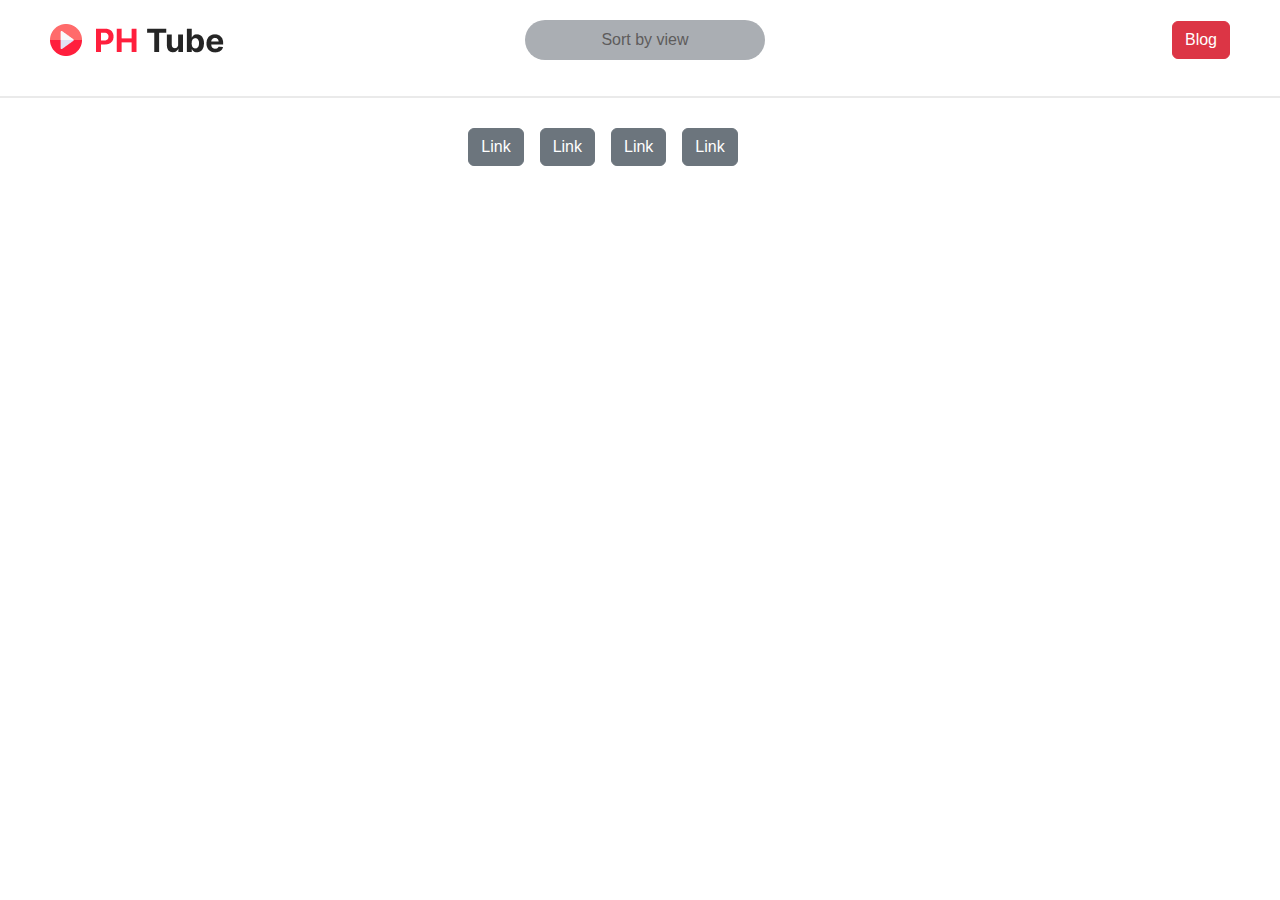
==== index.html @ 1b9d6a0d "added my updated task" ====
<!DOCTYPE html>
<html lang="en">
<head>
    <meta charset="UTF-8">
    <meta name="viewport" content="width=device-width, initial-scale=1.0">
    <title>FinalProject</title>
    <link rel="stylesheet" href="style.css">

    <meta charset="utf-8">
    <meta name="viewport" content="width=device-width, initial-scale=1">
    <link href="https://cdn.jsdelivr.net/npm/bootstrap@5.3.2/dist/css/bootstrap.min.css" rel="stylesheet">
    <script src="https://cdn.jsdelivr.net/npm/bootstrap@5.3.2/dist/js/bootstrap.bundle.min.js"></script>



</head>


<body>


    <!-- <div class="container mt-3">


        <div class="giusbutn">
        

            <div class="giusbutn">
                <img src="./images/Logo.png" alt="logo">
    
            </div>
            <div class="giusbutn">
    
                <button> Sort by view</button>
                
            </div>
            <div class="giusbutn">
    
                <Button>Blog</Button>
    
            </div>
    
        </div>

    </div> -->

    <header>
        <img class="logo" src="./images/Logo.png" alt="logo">

        <div class="sort-box">
            <button> Sort by view</button>
        </div>

        <button type="button" class="btn btn-danger">Blog</button>




    </header>
    

    <section class="hr">
        <hr class="new4">
    </section>

    

    <div class="container mt-3">
        <ul class="nav justify-content-center">
            
            <li class="nav-item">
              <button type="button" class="btn btn-secondary ms-3" href="#">Link</button>
            </li>
            <li class="nav-item">
              <button type="button" class="btn btn-secondary ms-3" href="#">Link</button>
            </li>
            <li class="nav-item">
                <button type="button" class="btn btn-secondary ms-3" href="#">Link</button>
            </li>
            <li class="nav-item">
                <button type="button" class="btn btn-secondary ms-3" href="#">Link</button>
            </li>  
            
        </ul>

    </div>




    




    







    
</body>
</html>
---- style.css ----
* {
    margin: 0px;
    padding: 0px;
    box-sizing: border-box;
    font-family: arial;
}


header{
    width: 100%;
    height: 80px;
    display: flex;
    justify-content: space-between;
    align-items: center;
}

header .logo{
    margin: 50px;
}

header .btn{
    margin: 50px;
}

header .sort-box{
    flex: 1;
    position: relative;

}

.sort-box button{
    width: 240px;
    height: 40px;
    border: none;
    outline: none;
    background: #aaaeb3;
    border-radius: 20px;
    color: rgb(94, 92, 92);
    font-size: 16px;
    text-align: center;
    /* padding-left: 40px;
    padding-right: 40px; */
    margin-left: 250px;
}




hr.new4{
    border: 1px solid rgb(173, 172, 172);
}

.container .nav {
    margin: 30px;
    padding-right: 90px;

}
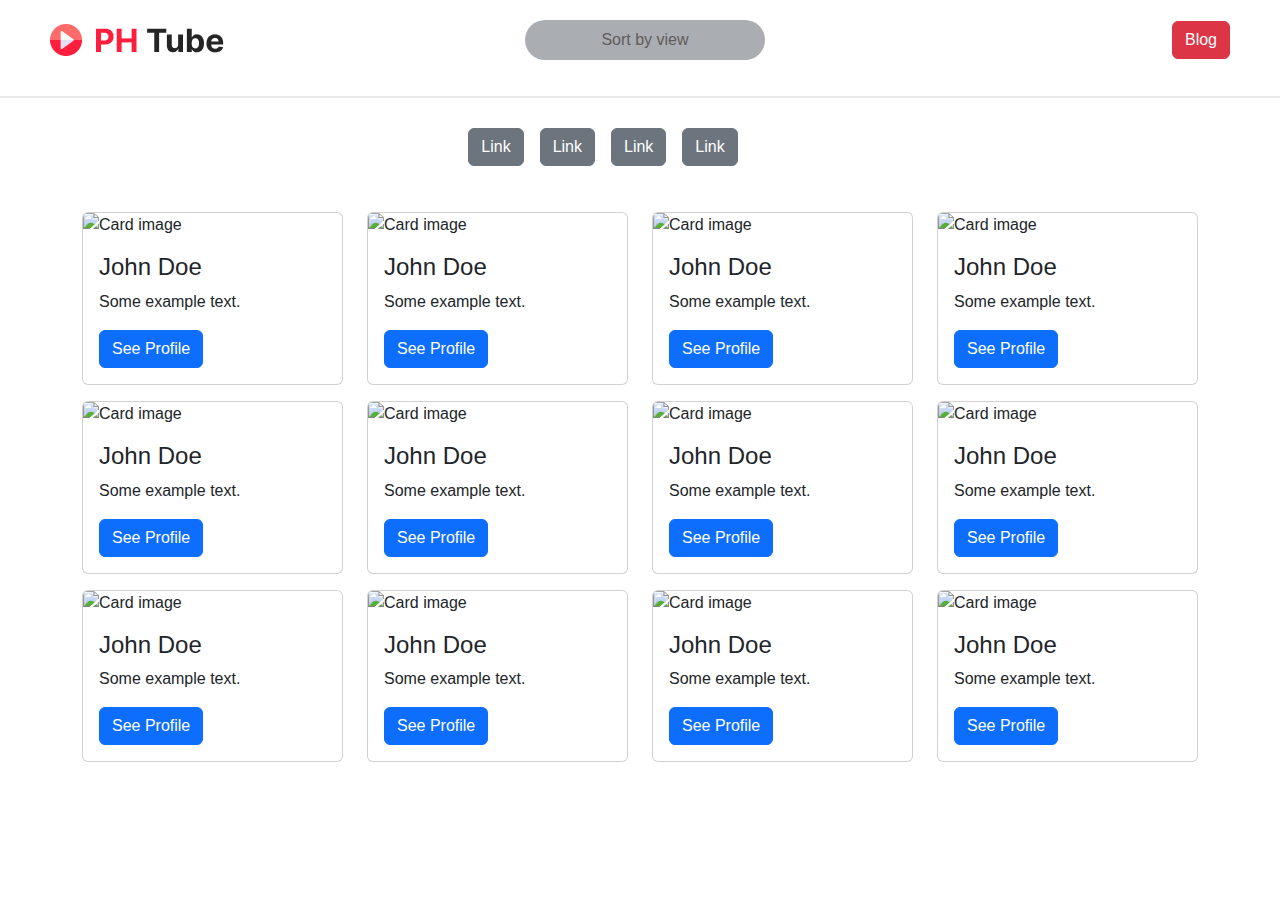
==== commit 8274680c: "done" ====
--- a/index.html
+++ b/index.html
@@ -86,20 +86,159 @@
     </div>
 
 
-
-
-    
-
-
-
-
-    
-
-
-
-
-
-
+    <div class="container">
+
+        <div class="row gy-3 my-3">
+
+            <div class="col-sm-6 col-md-4 col-lg-3">
+                <div class="card">
+                    <img class="card-img-top" src="./images/demopic.jpg" alt="Card image">
+                    <div class="card-body">
+                      <h4 class="card-title">John Doe</h4>
+                      <p class="card-text">Some example text.</p>
+                      <a href="#" class="btn btn-primary">See Profile</a>
+                    </div>
+                </div>
+            </div>
+
+            <div class="col-sm-6 col-md-4 col-lg-3">
+                <div class="card">
+                    <img class="card-img-top" src="./images/demopic.jpg" alt="Card image">
+                    <div class="card-body">
+                      <h4 class="card-title">John Doe</h4>
+                      <p class="card-text">Some example text.</p>
+                      <a href="#" class="btn btn-primary">See Profile</a>
+                    </div>
+                </div>
+            </div>
+
+            <div class="col-sm-6 col-md-4 col-lg-3">
+                <div class="card">
+                    <img class="card-img-top" src="./images/demopic.jpg" alt="Card image">
+                    <div class="card-body">
+                      <h4 class="card-title">John Doe</h4>
+                      <p class="card-text">Some example text.</p>
+                      <a href="#" class="btn btn-primary">See Profile</a>
+                    </div>
+                </div>
+            </div>
+
+            <div class="col-sm-6 col-md-4 col-lg-3">
+                <div class="card">
+                    <img class="card-img-top" src="./images/demopic.jpg" alt="Card image">
+                    <div class="card-body">
+                      <h4 class="card-title">John Doe</h4>
+                      <p class="card-text">Some example text.</p>
+                      <a href="#" class="btn btn-primary">See Profile</a>
+                    </div>
+                </div>
+            </div>
+
+            <div class="col-sm-6 col-md-4 col-lg-3">
+                <div class="card">
+                    <img class="card-img-top" src="./images/demopic.jpg" alt="Card image">
+                    <div class="card-body">
+                      <h4 class="card-title">John Doe</h4>
+                      <p class="card-text">Some example text.</p>
+                      <a href="#" class="btn btn-primary">See Profile</a>
+                    </div>
+                </div>
+            </div>
+
+            <div class="col-sm-6 col-md-4 col-lg-3">
+                <div class="card">
+                    <img class="card-img-top" src="./images/demopic.jpg" alt="Card image">
+                    <div class="card-body">
+                      <h4 class="card-title">John Doe</h4>
+                      <p class="card-text">Some example text.</p>
+                      <a href="#" class="btn btn-primary">See Profile</a>
+                    </div>
+                </div>
+            </div>
+
+            <div class="col-sm-6 col-md-4 col-lg-3">
+                <div class="card">
+                    <img class="card-img-top" src="./images/demopic.jpg" alt="Card image">
+                    <div class="card-body">
+                      <h4 class="card-title">John Doe</h4>
+                      <p class="card-text">Some example text.</p>
+                      <a href="#" class="btn btn-primary">See Profile</a>
+                    </div>
+                </div>
+            </div>
+
+            <div class="col-sm-6 col-md-4 col-lg-3">
+                <div class="card">
+                    <img class="card-img-top" src="./images/demopic.jpg" alt="Card image">
+                    <div class="card-body">
+                      <h4 class="card-title">John Doe</h4>
+                      <p class="card-text">Some example text.</p>
+                      <a href="#" class="btn btn-primary">See Profile</a>
+                    </div>
+                </div>
+            </div>
+
+            <div class="col-sm-6 col-md-4 col-lg-3">
+                <div class="card">
+                    <img class="card-img-top" src="./images/demopic.jpg" alt="Card image">
+                    <div class="card-body">
+                      <h4 class="card-title">John Doe</h4>
+                      <p class="card-text">Some example text.</p>
+                      <a href="#" class="btn btn-primary">See Profile</a>
+                    </div>
+                </div>
+            </div>
+
+            <div class="col-sm-6 col-md-4 col-lg-3">
+                <div class="card">
+                    <img class="card-img-top" src="./images/demopic.jpg" alt="Card image">
+                    <div class="card-body">
+                      <h4 class="card-title">John Doe</h4>
+                      <p class="card-text">Some example text.</p>
+                      <a href="#" class="btn btn-primary">See Profile</a>
+                    </div>
+                </div>
+            </div>
+
+            <div class="col-sm-6 col-md-4 col-lg-3">
+                <div class="card">
+                    <img class="card-img-top" src="./images/demopic.jpg" alt="Card image">
+                    <div class="card-body">
+                      <h4 class="card-title">John Doe</h4>
+                      <p class="card-text">Some example text.</p>
+                      <a href="#" class="btn btn-primary">See Profile</a>
+                    </div>
+                </div>
+            </div>
+
+            <div class="col-sm-6 col-md-4 col-lg-3">
+                <div class="card">
+                    <img class="card-img-top" src="./images/demopic.jpg" alt="Card image">
+                    <div class="card-body">
+                      <h4 class="card-title">John Doe</h4>
+                      <p class="card-text">Some example text.</p>
+                      <a href="#" class="btn btn-primary">See Profile</a>
+                    </div>
+                </div>
+            </div>
+
+
+
+
+
+
+
+
+
+        </div>
+
+
+
+
+
+
+    </div>
+    
 
     
 </body>
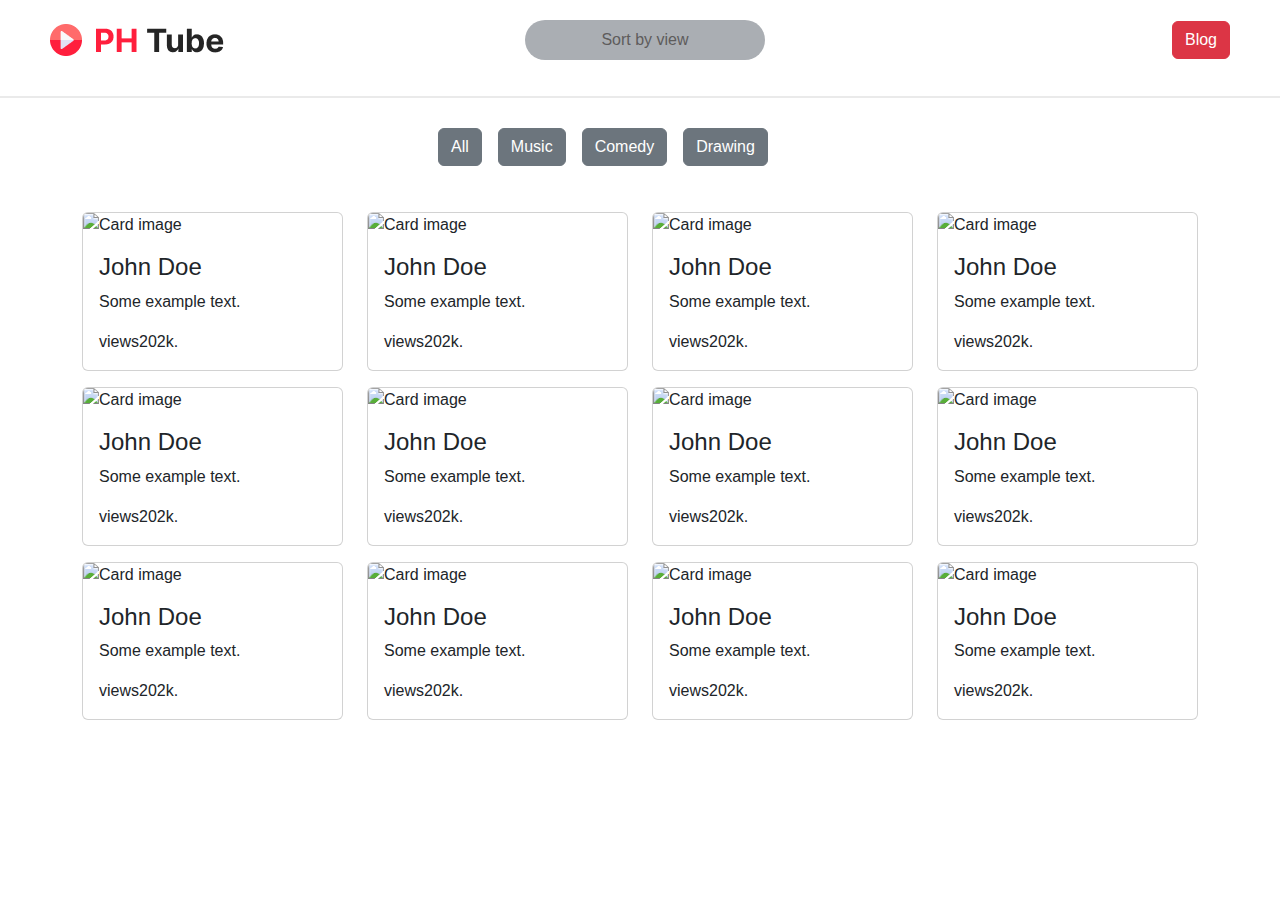
==== commit bf940163: "done frontend part" ====
--- a/index.html
+++ b/index.html
@@ -51,7 +51,8 @@
             <button> Sort by view</button>
         </div>
 
-        <button type="button" class="btn btn-danger">Blog</button>
+        <!-- <button type="button" class="btn btn-danger" >Blog</button> -->
+        <a href="blog.html" class="btn btn-danger" role="button">Blog</a>
 
 
 
@@ -69,18 +70,18 @@
         <ul class="nav justify-content-center">
             
             <li class="nav-item">
-              <button type="button" class="btn btn-secondary ms-3" href="#">Link</button>
-            </li>
-            <li class="nav-item">
-              <button type="button" class="btn btn-secondary ms-3" href="#">Link</button>
-            </li>
-            <li class="nav-item">
-                <button type="button" class="btn btn-secondary ms-3" href="#">Link</button>
-            </li>
-            <li class="nav-item">
-                <button type="button" class="btn btn-secondary ms-3" href="#">Link</button>
-            </li>  
-            
+              <button type="button" class="btn btn-secondary ms-3" href="#">All</button>
+            </li>
+            <li class="nav-item">
+              <button type="button" class="btn btn-secondary ms-3" href="#">Music</button>
+            </li>
+            <li class="nav-item">
+                <button type="button" class="btn btn-secondary ms-3" href="#">Comedy</button>
+            </li>
+            <li class="nav-item">
+                <button type="button" class="btn btn-secondary ms-3" href="#">Drawing</button>
+            </li>
+
         </ul>
 
     </div>
@@ -96,148 +97,140 @@
                     <div class="card-body">
                       <h4 class="card-title">John Doe</h4>
                       <p class="card-text">Some example text.</p>
-                      <a href="#" class="btn btn-primary">See Profile</a>
-                    </div>
-                </div>
-            </div>
-
-            <div class="col-sm-6 col-md-4 col-lg-3">
-                <div class="card">
-                    <img class="card-img-top" src="./images/demopic.jpg" alt="Card image">
-                    <div class="card-body">
-                      <h4 class="card-title">John Doe</h4>
-                      <p class="card-text">Some example text.</p>
-                      <a href="#" class="btn btn-primary">See Profile</a>
-                    </div>
-                </div>
-            </div>
-
-            <div class="col-sm-6 col-md-4 col-lg-3">
-                <div class="card">
-                    <img class="card-img-top" src="./images/demopic.jpg" alt="Card image">
-                    <div class="card-body">
-                      <h4 class="card-title">John Doe</h4>
-                      <p class="card-text">Some example text.</p>
-                      <a href="#" class="btn btn-primary">See Profile</a>
-                    </div>
-                </div>
-            </div>
-
-            <div class="col-sm-6 col-md-4 col-lg-3">
-                <div class="card">
-                    <img class="card-img-top" src="./images/demopic.jpg" alt="Card image">
-                    <div class="card-body">
-                      <h4 class="card-title">John Doe</h4>
-                      <p class="card-text">Some example text.</p>
-                      <a href="#" class="btn btn-primary">See Profile</a>
-                    </div>
-                </div>
-            </div>
-
-            <div class="col-sm-6 col-md-4 col-lg-3">
-                <div class="card">
-                    <img class="card-img-top" src="./images/demopic.jpg" alt="Card image">
-                    <div class="card-body">
-                      <h4 class="card-title">John Doe</h4>
-                      <p class="card-text">Some example text.</p>
-                      <a href="#" class="btn btn-primary">See Profile</a>
-                    </div>
-                </div>
-            </div>
-
-            <div class="col-sm-6 col-md-4 col-lg-3">
-                <div class="card">
-                    <img class="card-img-top" src="./images/demopic.jpg" alt="Card image">
-                    <div class="card-body">
-                      <h4 class="card-title">John Doe</h4>
-                      <p class="card-text">Some example text.</p>
-                      <a href="#" class="btn btn-primary">See Profile</a>
-                    </div>
-                </div>
-            </div>
-
-            <div class="col-sm-6 col-md-4 col-lg-3">
-                <div class="card">
-                    <img class="card-img-top" src="./images/demopic.jpg" alt="Card image">
-                    <div class="card-body">
-                      <h4 class="card-title">John Doe</h4>
-                      <p class="card-text">Some example text.</p>
-                      <a href="#" class="btn btn-primary">See Profile</a>
-                    </div>
-                </div>
-            </div>
-
-            <div class="col-sm-6 col-md-4 col-lg-3">
-                <div class="card">
-                    <img class="card-img-top" src="./images/demopic.jpg" alt="Card image">
-                    <div class="card-body">
-                      <h4 class="card-title">John Doe</h4>
-                      <p class="card-text">Some example text.</p>
-                      <a href="#" class="btn btn-primary">See Profile</a>
-                    </div>
-                </div>
-            </div>
-
-            <div class="col-sm-6 col-md-4 col-lg-3">
-                <div class="card">
-                    <img class="card-img-top" src="./images/demopic.jpg" alt="Card image">
-                    <div class="card-body">
-                      <h4 class="card-title">John Doe</h4>
-                      <p class="card-text">Some example text.</p>
-                      <a href="#" class="btn btn-primary">See Profile</a>
-                    </div>
-                </div>
-            </div>
-
-            <div class="col-sm-6 col-md-4 col-lg-3">
-                <div class="card">
-                    <img class="card-img-top" src="./images/demopic.jpg" alt="Card image">
-                    <div class="card-body">
-                      <h4 class="card-title">John Doe</h4>
-                      <p class="card-text">Some example text.</p>
-                      <a href="#" class="btn btn-primary">See Profile</a>
-                    </div>
-                </div>
-            </div>
-
-            <div class="col-sm-6 col-md-4 col-lg-3">
-                <div class="card">
-                    <img class="card-img-top" src="./images/demopic.jpg" alt="Card image">
-                    <div class="card-body">
-                      <h4 class="card-title">John Doe</h4>
-                      <p class="card-text">Some example text.</p>
-                      <a href="#" class="btn btn-primary">See Profile</a>
-                    </div>
-                </div>
-            </div>
-
-            <div class="col-sm-6 col-md-4 col-lg-3">
-                <div class="card">
-                    <img class="card-img-top" src="./images/demopic.jpg" alt="Card image">
-                    <div class="card-body">
-                      <h4 class="card-title">John Doe</h4>
-                      <p class="card-text">Some example text.</p>
-                      <a href="#" class="btn btn-primary">See Profile</a>
-                    </div>
-                </div>
-            </div>
-
-
-
-
-
-
-
+                      <p class="card-text">views202k.</p>
+                    </div>
+                </div>
+            </div>
+
+            <div class="col-sm-6 col-md-4 col-lg-3">
+                <div class="card">
+                    <img class="card-img-top" src="./images/demopic.jpg" alt="Card image">
+                    <div class="card-body">
+                      <h4 class="card-title">John Doe</h4>
+                      <p class="card-text">Some example text.</p>
+                      <p class="card-text">views202k.</p>
+                    </div>
+                </div>
+            </div>
+
+            <div class="col-sm-6 col-md-4 col-lg-3">
+                <div class="card">
+                    <img class="card-img-top" src="./images/demopic.jpg" alt="Card image">
+                    <div class="card-body">
+                      <h4 class="card-title">John Doe</h4>
+                      <p class="card-text">Some example text.</p>
+                      <p class="card-text">views202k.</p>
+                    </div>
+                </div>
+            </div>
+
+            <div class="col-sm-6 col-md-4 col-lg-3">
+                <div class="card">
+                    <img class="card-img-top" src="./images/demopic.jpg" alt="Card image">
+                    <div class="card-body">
+                      <h4 class="card-title">John Doe</h4>
+                      <p class="card-text">Some example text.</p>
+                      <p class="card-text">views202k.</p>
+                    </div>
+                </div>
+            </div>
+
+            <div class="col-sm-6 col-md-4 col-lg-3">
+                <div class="card">
+                    <img class="card-img-top" src="./images/demopic.jpg" alt="Card image">
+                    <div class="card-body">
+                      <h4 class="card-title">John Doe</h4>
+                      <p class="card-text">Some example text.</p>
+                      <p class="card-text">views202k.</p>
+                    </div>
+                </div>
+            </div>
+
+            <div class="col-sm-6 col-md-4 col-lg-3">
+                <div class="card">
+                    <img class="card-img-top" src="./images/demopic.jpg" alt="Card image">
+                    <div class="card-body">
+                      <h4 class="card-title">John Doe</h4>
+                      <p class="card-text">Some example text.</p>
+                      <p class="card-text">views202k.</p>
+                    </div>
+                </div>
+            </div>
+
+            <div class="col-sm-6 col-md-4 col-lg-3">
+                <div class="card">
+                    <img class="card-img-top" src="./images/demopic.jpg" alt="Card image">
+                    <div class="card-body">
+                      <h4 class="card-title">John Doe</h4>
+                      <p class="card-text">Some example text.</p>
+                      <p class="card-text">views202k.</p>
+                    </div>
+                </div>
+            </div>
+
+            <div class="col-sm-6 col-md-4 col-lg-3">
+                <div class="card">
+                    <img class="card-img-top" src="./images/demopic.jpg" alt="Card image">
+                    <div class="card-body">
+                      <h4 class="card-title">John Doe</h4>
+                      <p class="card-text">Some example text.</p>
+                      <p class="card-text">views202k.</p>
+                    </div>
+                </div>
+            </div>
+
+            <div class="col-sm-6 col-md-4 col-lg-3">
+                <div class="card">
+                    <img class="card-img-top" src="./images/demopic.jpg" alt="Card image">
+                    <div class="card-body">
+                      <h4 class="card-title">John Doe</h4>
+                      <p class="card-text">Some example text.</p>
+                      <p class="card-text">views202k.</p>
+                    </div>
+                </div>
+            </div>
+
+            <div class="col-sm-6 col-md-4 col-lg-3">
+                <div class="card">
+                    <img class="card-img-top" src="./images/demopic.jpg" alt="Card image">
+                    <div class="card-body">
+                      <h4 class="card-title">John Doe</h4>
+                      <p class="card-text">Some example text.</p>
+                      <p class="card-text">views202k.</p>
+                    </div>
+                </div>
+            </div>
+
+            <div class="col-sm-6 col-md-4 col-lg-3">
+                <div class="card">
+                    <img class="card-img-top" src="./images/demopic.jpg" alt="Card image">
+                    <div class="card-body">
+                      <h4 class="card-title">John Doe</h4>
+                      <p class="card-text">Some example text.</p>
+                      <p class="card-text">views202k.</p>
+                    </div>
+                </div>
+            </div>
+
+            <div class="col-sm-6 col-md-4 col-lg-3">
+                <div class="card">
+                    <img class="card-img-top" src="./images/demopic.jpg" alt="Card image">
+                    <div class="card-body">
+                      <h4 class="card-title">John Doe</h4>
+                      <p class="card-text">Some example text.</p>
+                      <p class="card-text">views202k.</p>
+                      
+                    </div>
+                </div>
+            </div>
 
 
         </div>
 
 
-
-
-
-
     </div>
+
+
     
 
     
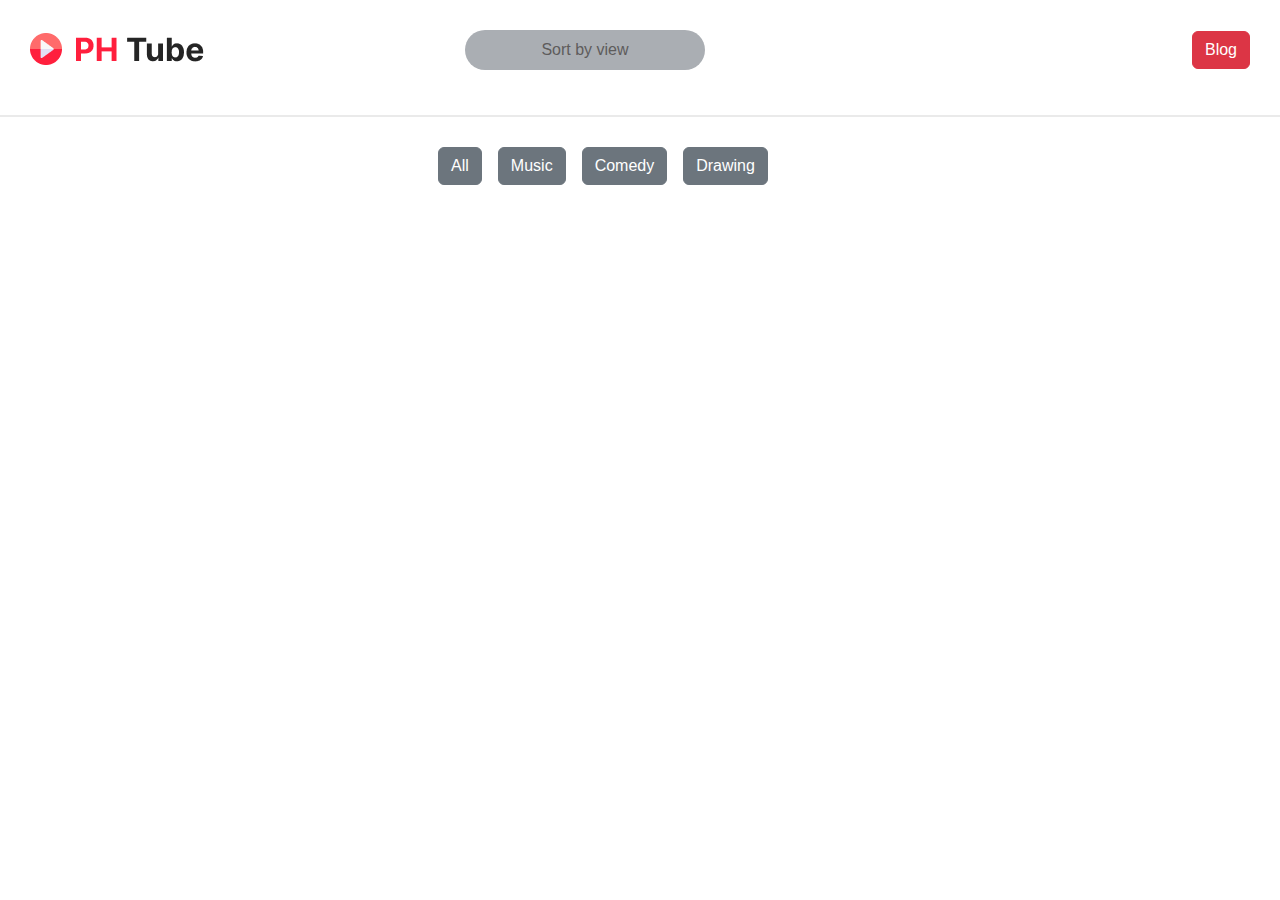
==== commit ccafd834: "frontend and api done" ====
--- a/index.html
+++ b/index.html
@@ -3,13 +3,13 @@
 <head>
     <meta charset="UTF-8">
     <meta name="viewport" content="width=device-width, initial-scale=1.0">
-    <title>FinalProject</title>
-    <link rel="stylesheet" href="style.css">
+    <title>PhTube</title>
+    
 
     <meta charset="utf-8">
     <meta name="viewport" content="width=device-width, initial-scale=1">
     <link href="https://cdn.jsdelivr.net/npm/bootstrap@5.3.2/dist/css/bootstrap.min.css" rel="stylesheet">
-    <script src="https://cdn.jsdelivr.net/npm/bootstrap@5.3.2/dist/js/bootstrap.bundle.min.js"></script>
+    <link rel="stylesheet" href="style.css">
 
 
 
@@ -18,41 +18,15 @@
 
 <body>
 
-
-    <!-- <div class="container mt-3">
-
-
-        <div class="giusbutn">
-        
-
-            <div class="giusbutn">
-                <img src="./images/Logo.png" alt="logo">
-    
-            </div>
-            <div class="giusbutn">
-    
-                <button> Sort by view</button>
-                
-            </div>
-            <div class="giusbutn">
-    
-                <Button>Blog</Button>
-    
-            </div>
-    
-        </div>
-
-    </div> -->
-
     <header>
         <img class="logo" src="./images/Logo.png" alt="logo">
 
         <div class="sort-box">
-            <button> Sort by view</button>
+            <button id="sortBtn"> Sort by view</button>
         </div>
 
         <!-- <button type="button" class="btn btn-danger" >Blog</button> -->
-        <a href="blog.html" class="btn btn-danger" role="button">Blog</a>
+        <a href="blog.html" class="btn btn-danger" target="_blank" role="button">Blog</a>
 
 
 
@@ -66,20 +40,20 @@
 
     
 
-    <div class="container mt-3">
+    <div class="container navcontainer mt-3">
         <ul class="nav justify-content-center">
             
             <li class="nav-item">
-              <button type="button" class="btn btn-secondary ms-3" href="#">All</button>
+              <button type="button" onclick="loaddata(1000)" class="btn btn-secondary ms-3" href="#" data-filter="all">All</button>
             </li>
             <li class="nav-item">
-              <button type="button" class="btn btn-secondary ms-3" href="#">Music</button>
+              <button type="button" onclick="loadmusic(1001)" class="btn btn-secondary ms-3" href="#" data-filter="music">Music</button>
             </li>
             <li class="nav-item">
-                <button type="button" class="btn btn-secondary ms-3" href="#">Comedy</button>
+                <button type="button" onclick="loadcomedy(1003)" class="btn btn-secondary ms-3" href="#" data-filter="comedy">Comedy</button>
             </li>
             <li class="nav-item">
-                <button type="button" class="btn btn-secondary ms-3" href="#">Drawing</button>
+                <button type="button" onclick="loaddrawing(1005)" class="btn btn-secondary ms-3" href="#" data-filter="drawing">Drawing</button>
             </li>
 
         </ul>
@@ -87,148 +61,18 @@
     </div>
 
 
-    <div class="container">
 
-        <div class="row gy-3 my-3">
-
-            <div class="col-sm-6 col-md-4 col-lg-3">
-                <div class="card">
-                    <img class="card-img-top" src="./images/demopic.jpg" alt="Card image">
-                    <div class="card-body">
-                      <h4 class="card-title">John Doe</h4>
-                      <p class="card-text">Some example text.</p>
-                      <p class="card-text">views202k.</p>
-                    </div>
-                </div>
-            </div>
-
-            <div class="col-sm-6 col-md-4 col-lg-3">
-                <div class="card">
-                    <img class="card-img-top" src="./images/demopic.jpg" alt="Card image">
-                    <div class="card-body">
-                      <h4 class="card-title">John Doe</h4>
-                      <p class="card-text">Some example text.</p>
-                      <p class="card-text">views202k.</p>
-                    </div>
-                </div>
-            </div>
-
-            <div class="col-sm-6 col-md-4 col-lg-3">
-                <div class="card">
-                    <img class="card-img-top" src="./images/demopic.jpg" alt="Card image">
-                    <div class="card-body">
-                      <h4 class="card-title">John Doe</h4>
-                      <p class="card-text">Some example text.</p>
-                      <p class="card-text">views202k.</p>
-                    </div>
-                </div>
-            </div>
-
-            <div class="col-sm-6 col-md-4 col-lg-3">
-                <div class="card">
-                    <img class="card-img-top" src="./images/demopic.jpg" alt="Card image">
-                    <div class="card-body">
-                      <h4 class="card-title">John Doe</h4>
-                      <p class="card-text">Some example text.</p>
-                      <p class="card-text">views202k.</p>
-                    </div>
-                </div>
-            </div>
-
-            <div class="col-sm-6 col-md-4 col-lg-3">
-                <div class="card">
-                    <img class="card-img-top" src="./images/demopic.jpg" alt="Card image">
-                    <div class="card-body">
-                      <h4 class="card-title">John Doe</h4>
-                      <p class="card-text">Some example text.</p>
-                      <p class="card-text">views202k.</p>
-                    </div>
-                </div>
-            </div>
-
-            <div class="col-sm-6 col-md-4 col-lg-3">
-                <div class="card">
-                    <img class="card-img-top" src="./images/demopic.jpg" alt="Card image">
-                    <div class="card-body">
-                      <h4 class="card-title">John Doe</h4>
-                      <p class="card-text">Some example text.</p>
-                      <p class="card-text">views202k.</p>
-                    </div>
-                </div>
-            </div>
-
-            <div class="col-sm-6 col-md-4 col-lg-3">
-                <div class="card">
-                    <img class="card-img-top" src="./images/demopic.jpg" alt="Card image">
-                    <div class="card-body">
-                      <h4 class="card-title">John Doe</h4>
-                      <p class="card-text">Some example text.</p>
-                      <p class="card-text">views202k.</p>
-                    </div>
-                </div>
-            </div>
-
-            <div class="col-sm-6 col-md-4 col-lg-3">
-                <div class="card">
-                    <img class="card-img-top" src="./images/demopic.jpg" alt="Card image">
-                    <div class="card-body">
-                      <h4 class="card-title">John Doe</h4>
-                      <p class="card-text">Some example text.</p>
-                      <p class="card-text">views202k.</p>
-                    </div>
-                </div>
-            </div>
-
-            <div class="col-sm-6 col-md-4 col-lg-3">
-                <div class="card">
-                    <img class="card-img-top" src="./images/demopic.jpg" alt="Card image">
-                    <div class="card-body">
-                      <h4 class="card-title">John Doe</h4>
-                      <p class="card-text">Some example text.</p>
-                      <p class="card-text">views202k.</p>
-                    </div>
-                </div>
-            </div>
-
-            <div class="col-sm-6 col-md-4 col-lg-3">
-                <div class="card">
-                    <img class="card-img-top" src="./images/demopic.jpg" alt="Card image">
-                    <div class="card-body">
-                      <h4 class="card-title">John Doe</h4>
-                      <p class="card-text">Some example text.</p>
-                      <p class="card-text">views202k.</p>
-                    </div>
-                </div>
-            </div>
-
-            <div class="col-sm-6 col-md-4 col-lg-3">
-                <div class="card">
-                    <img class="card-img-top" src="./images/demopic.jpg" alt="Card image">
-                    <div class="card-body">
-                      <h4 class="card-title">John Doe</h4>
-                      <p class="card-text">Some example text.</p>
-                      <p class="card-text">views202k.</p>
-                    </div>
-                </div>
-            </div>
-
-            <div class="col-sm-6 col-md-4 col-lg-3">
-                <div class="card">
-                    <img class="card-img-top" src="./images/demopic.jpg" alt="Card image">
-                    <div class="card-body">
-                      <h4 class="card-title">John Doe</h4>
-                      <p class="card-text">Some example text.</p>
-                      <p class="card-text">views202k.</p>
-                      
-                    </div>
-                </div>
-            </div>
+    <div id="media-container"></div>
+    <div id="music-container"></div>
+    <div id="comedy-container"></div>
+    <div id="drawing-container"></div>
 
 
-        </div>
 
 
-    </div>
+    <!-- script file starts -->
+    <script src="./project.js"></script>
+    <script src="https://cdn.jsdelivr.net/npm/bootstrap@5.3.2/dist/js/bootstrap.bundle.min.js"></script>
 
 
     
--- a/style.css
+++ b/style.css
@@ -9,25 +9,29 @@
 
 header{
     width: 100%;
-    height: 80px;
+    height: auto;
+    padding:20px;
     display: flex;
+    flex-wrap: wrap;
     justify-content: space-between;
     align-items: center;
 }
 
-header .logo{
-    margin: 50px;
+
+
+
+header .logo,
+header .btn{
+    margin: 10px;
 }
 
-header .btn{
-    margin: 50px;
-}
 
 header .sort-box{
     flex: 1;
     position: relative;
 
 }
+
 
 .sort-box button{
     width: 240px;
@@ -47,6 +51,10 @@
 
 
 
+
+
+
+
 hr.new4{
     border: 1px solid rgb(173, 172, 172);
 }
@@ -55,4 +63,36 @@
     margin: 30px;
     padding-right: 90px;
 
+}
+
+.box {
+    width: 300px;
+    height: 400px;
+    border: 1px solid gainsboro;
+    padding: 10px;
+    text-align: center; 
+    margin: 5px;
+}
+
+#media-container{
+    display: flex;
+    flex-wrap: wrap;
+    justify-content: space-around;
+    align-items: center;
+}
+
+.box-img{
+    width: 290px;
+    height: 200px;
+    padding: 10px;
+
+}
+
+.icon-img {
+
+    width: 50px;
+    height: 50px;
+    border-radius: 50%;
+
+
 }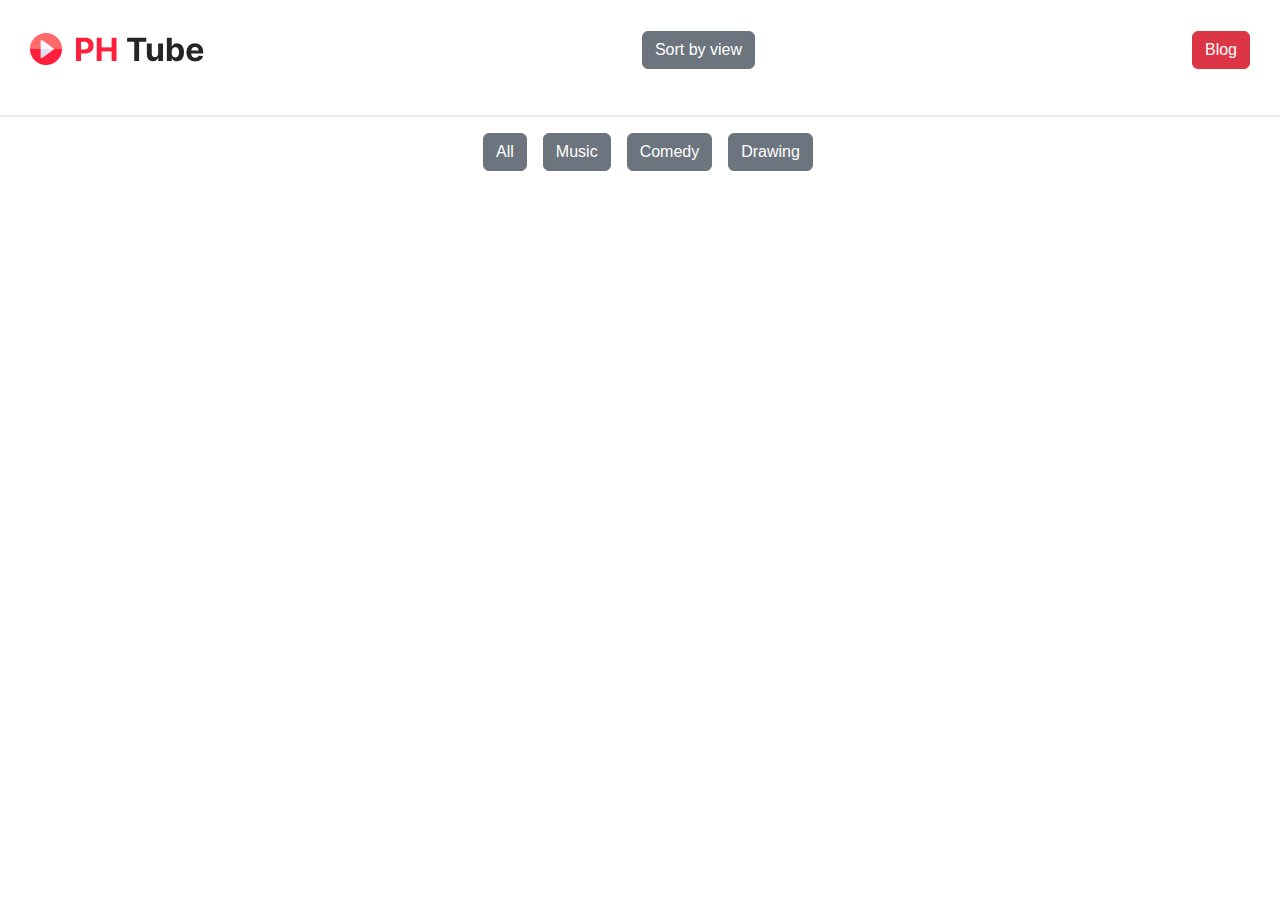
==== commit 03be71ad: "commited done updated all" ====
--- a/index.html
+++ b/index.html
@@ -10,6 +10,8 @@
     <meta name="viewport" content="width=device-width, initial-scale=1">
     <link href="https://cdn.jsdelivr.net/npm/bootstrap@5.3.2/dist/css/bootstrap.min.css" rel="stylesheet">
     <link rel="stylesheet" href="style.css">
+    <link rel="stylesheet" href="https://cdnjs.cloudflare.com/ajax/libs/font-awesome/5.15.1/css/all.min.css" integrity="sha384-gaG5NMEtE4ZMyTR1Qk3z8dOz/N6WLiBR9W1C5zBp5PUJXNxlshmXK9DJPSUJvYHM" crossorigin="anonymous">
+
 
 
 
@@ -21,9 +23,7 @@
     <header>
         <img class="logo" src="./images/Logo.png" alt="logo">
 
-        <div class="sort-box">
-            <button id="sortBtn"> Sort by view</button>
-        </div>
+        <a id="sortBtn" class="btn btn-secondary" role="button" onclick="sortDataByViews()"> Sort by view</a>
 
         <!-- <button type="button" class="btn btn-danger" >Blog</button> -->
         <a href="blog.html" class="btn btn-danger" target="_blank" role="button">Blog</a>
@@ -53,7 +53,7 @@
                 <button type="button" onclick="loadcomedy(1003)" class="btn btn-secondary ms-3" href="#" data-filter="comedy">Comedy</button>
             </li>
             <li class="nav-item">
-                <button type="button" onclick="loaddrawing(1005)" class="btn btn-secondary ms-3" href="#" data-filter="drawing">Drawing</button>
+                <button id="loaddrawing" type="button" onclick="loaddrawing(1005)" class="btn btn-secondary ms-3" href="#" data-filter="drawing">Drawing</button>
             </li>
 
         </ul>
--- a/style.css
+++ b/style.css
@@ -17,23 +17,20 @@
     align-items: center;
 }
 
-
-
-
 header .logo,
 header .btn{
     margin: 10px;
 }
-
-
+    
 header .sort-box{
     flex: 1;
-    position: relative;
-
+    position: fixed;
+    
 }
-
-
+    
+    
 .sort-box button{
+    position: fixed;
     width: 240px;
     height: 40px;
     border: none;
@@ -43,31 +40,24 @@
     color: rgb(94, 92, 92);
     font-size: 16px;
     text-align: center;
-    /* padding-left: 40px;
-    padding-right: 40px; */
     margin-left: 250px;
 }
-
-
-
-
-
-
 
 
 hr.new4{
     border: 1px solid rgb(173, 172, 172);
 }
 
-.container .nav {
+/* .container .nav {
     margin: 30px;
     padding-right: 90px;
+    
 
-}
+} */
 
 .box {
     width: 300px;
-    height: 400px;
+    height: 450px;
     border: 1px solid gainsboro;
     padding: 10px;
     text-align: center; 
@@ -95,4 +85,12 @@
     border-radius: 50%;
 
 
-}+}
+
+.center {
+    display: block;
+    margin-left: auto;
+    margin-right: auto;
+    width: 30%;
+  }
+
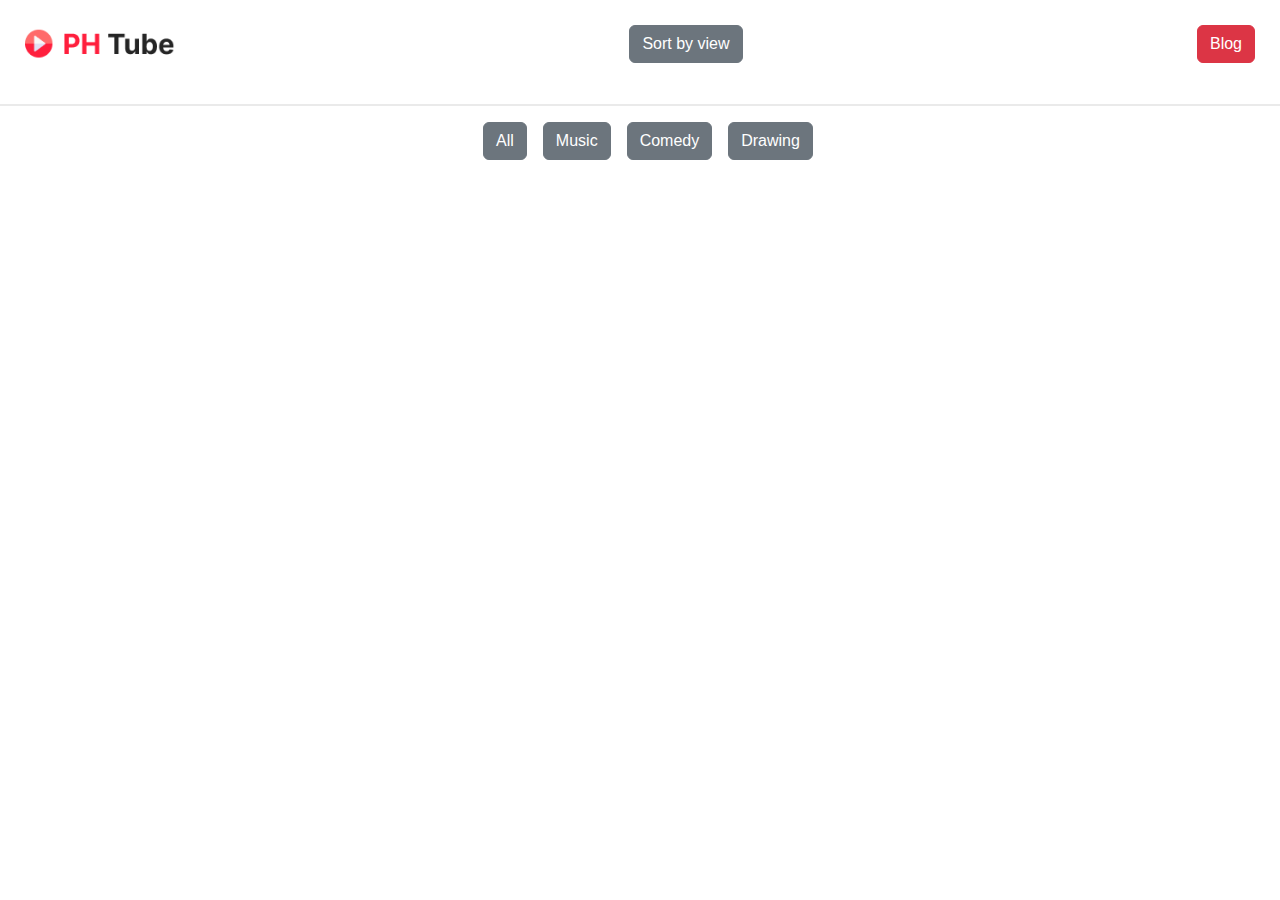
==== commit 4f03df74: "iconsmall done:" ====
--- a/index.html
+++ b/index.html
@@ -21,7 +21,7 @@
 <body>
 
     <header>
-        <img class="logo" src="./images/Logo.png" alt="logo">
+        <img class="logo" heigh="250px" width="150px" src="./images/Logo.png" alt="logo">
 
         <a id="sortBtn" class="btn btn-secondary" role="button" onclick="sortDataByViews()"> Sort by view</a>
 
--- a/style.css
+++ b/style.css
@@ -19,7 +19,7 @@
 
 header .logo,
 header .btn{
-    margin: 10px;
+    margin: 5px;
 }
     
 header .sort-box{
